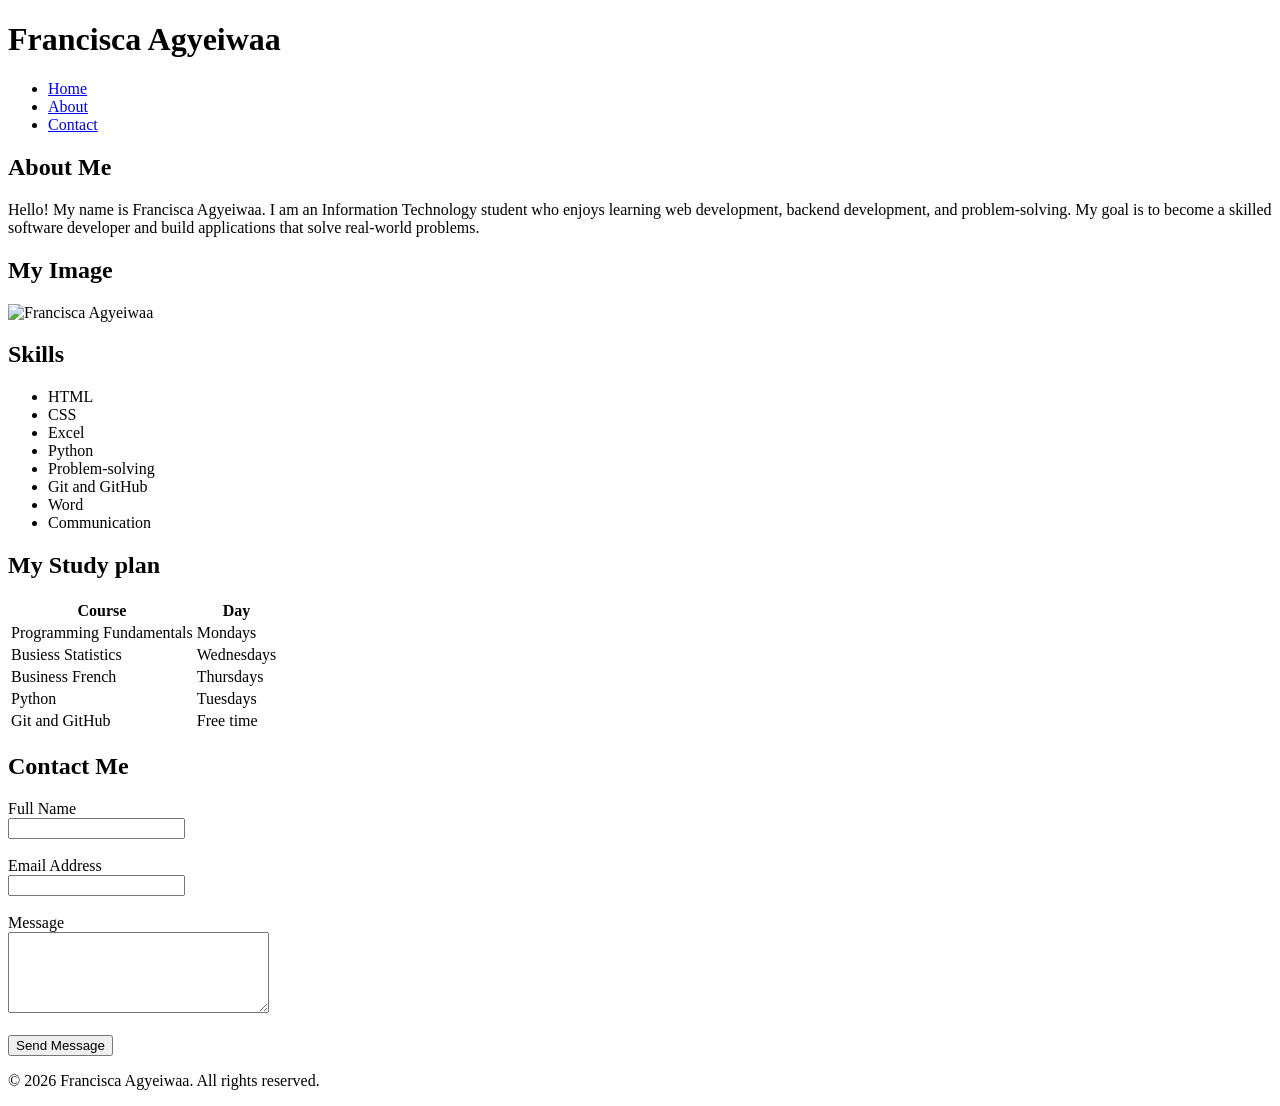
==== practice/index.html @ 4a4be18e "Build personal profile with semantic HTML" ====
<!DOCTYPE html>
<html lang="en">
<head>
    <meta charset="UTF-8">
    <meta name="viewport" content="width=device-width, initial-scale=1.0">
    <title>Francisca Agyeiwaa | Personal profile</title>
</head>
<body>
    <header>
        <h1>Francisca Agyeiwaa</h1>
    </header>
    <nav> 
        <ul>
            <li><a href="index.html">Home</a></li>
            <li><a href="about.html">About</a></li>
            <li><a href="contact.html">Contact</a></li>
        </ul>
    </nav>
    <main>
        <section id="bio">
            <h2>About Me</h2>
            <p>Hello! My name is Francisca Agyeiwaa. 
                 I am an Information
                Technology student who enjoys learning web development,
                backend development, and problem-solving. My goal is to
                become a skilled software developer and build applications
                that solve real-world problems.</p>
        </section>
        <section id="img">
            <h2>My Image</h2>
            <img src="C:\Users\ADMIN\OneDrive\Pictures\IMG-20251215-WA0071.jpg" alt="Francisca Agyeiwaa" width="200">
        </section>
        <section id="skills">
            <h2>Skills</h2>
            <ul>
                <li>HTML</li>
                <li>CSS</li>
                <li> Excel</li>
                <li>Python</li>
                <li>Problem-solving</li>
                <li>Git and GitHub</li>
                <li>Word</li>
                <li>Communication</li>
            </ul>
        </section>
        <section id="table">
            <h2>My Study plan</h2>
            <table>
                <tr>
                    <th>Course</th>
                    <th>Day</th>
                </tr>
                <tr>
                    <td>Programming Fundamentals</td>
                    <td>Mondays</td>
                </tr>
                <tr>
                    <td>Busiess Statistics</td>
                    <td>Wednesdays</td>
                </tr>
                <tr>
                    <td>Business French </td>
                    <td>Thursdays</td>
                </tr>
                <tr>
                    <td>Python</td>
                    <td>Tuesdays</td>
                </tr>
                <tr>
                    <td>Git and GitHub</td>
                    <td>Free time</td>
                </tr>
            </table>
        </section>
        <section id="contact">
             <h2>Contact Me</h2>

            <form action="#" method="post">

                <div>
                    <label for="name">Full Name</label><br>
                    <input type="text" id="name" name="name" required>
                </div>

                <br>

                <div>
                    <label for="email">Email Address</label><br>
                    <input type="email" id="email" name="email" required>
                </div>

                <br>

                <div>
                    <label for="message">Message</label><br>
                    <textarea id="message"
                              name="message"
                              rows="5"
                              cols="30"
                              required></textarea>
                </div>

                <br>

                <button type="submit">Send Message</button>

            </form>
        </section>

    </main>

    <footer>
        <p>&copy; 2026 Francisca Agyeiwaa. All rights reserved.</p>
    </footer>
        </section>
    </main>
</body>
</html>
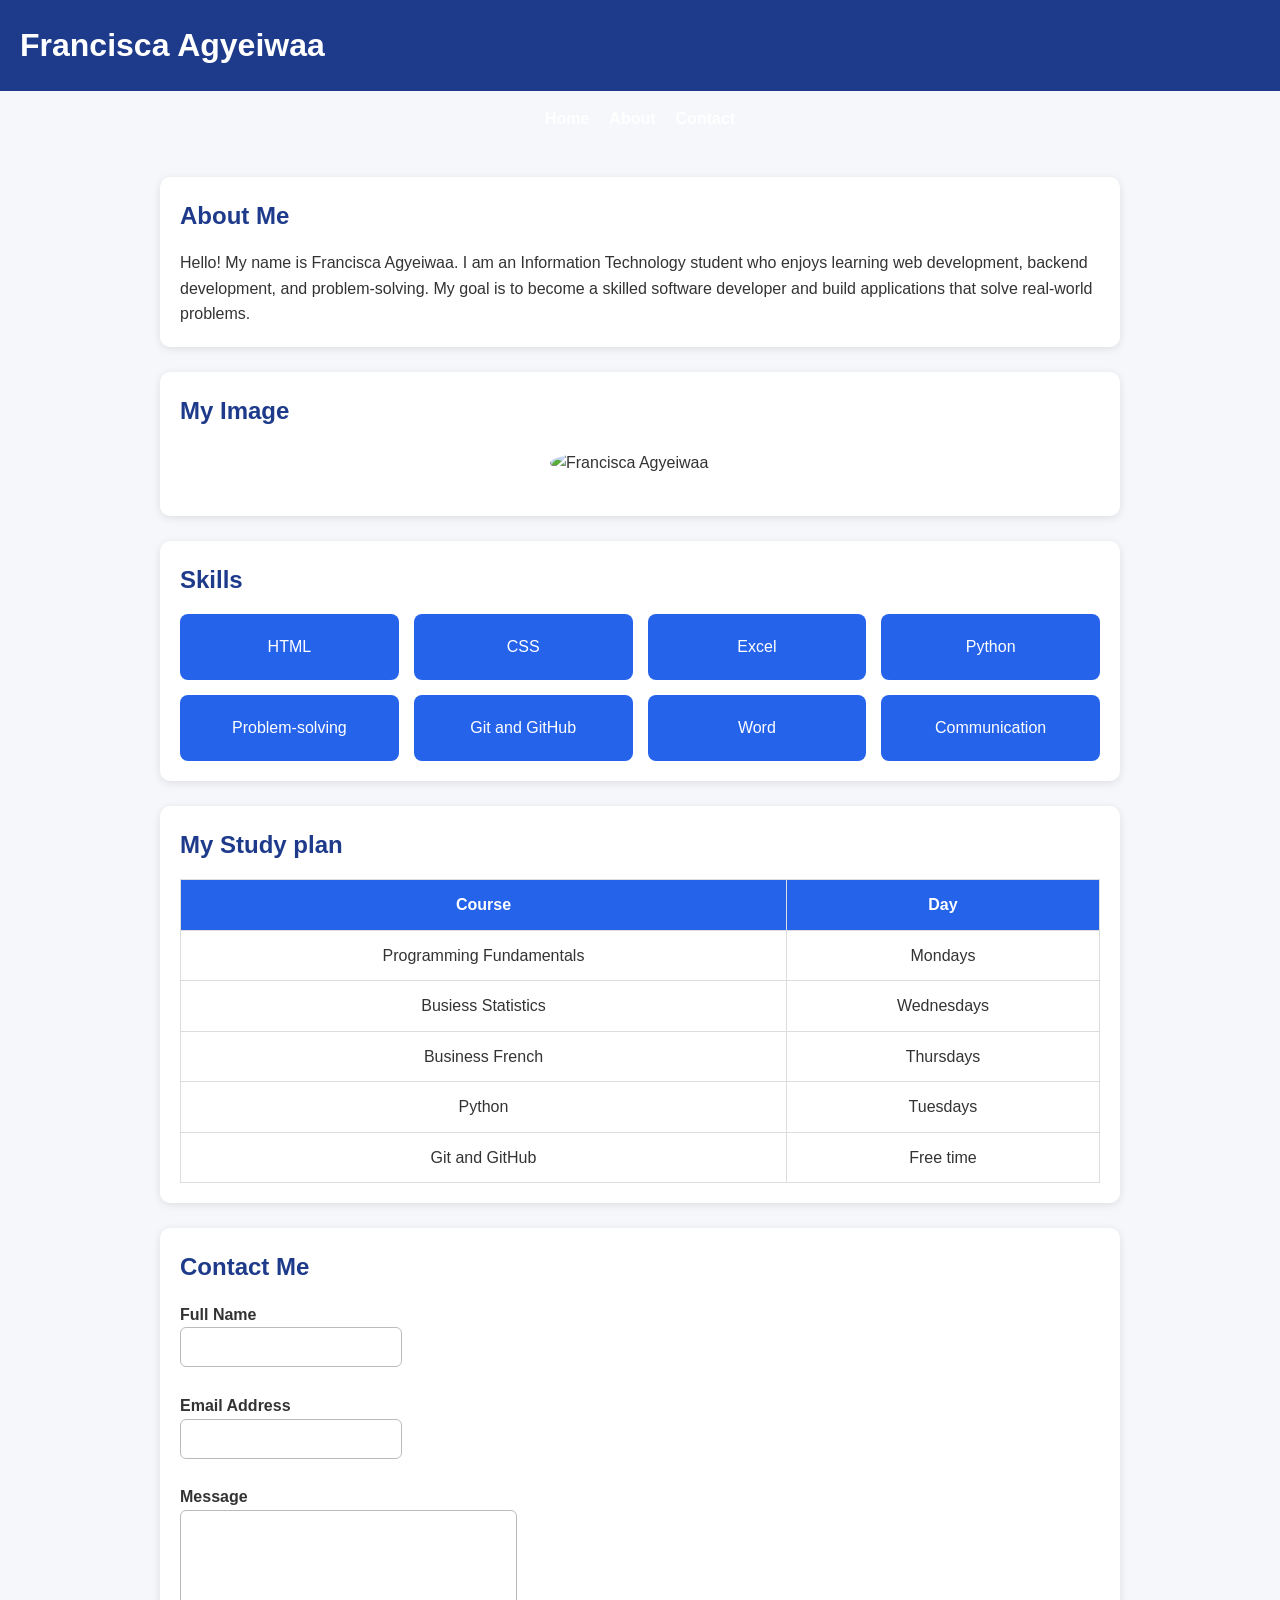
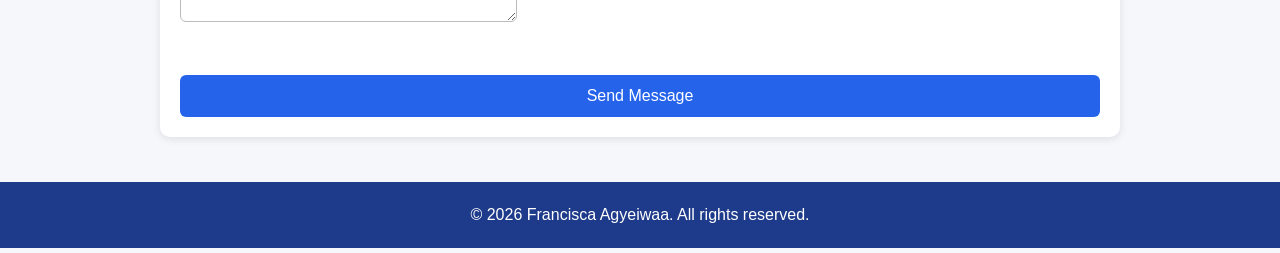
==== commit e82f5426: "Style personal profile page with responsive css" ====
--- a/practice/index.html
+++ b/practice/index.html
@@ -4,6 +4,7 @@
     <meta charset="UTF-8">
     <meta name="viewport" content="width=device-width, initial-scale=1.0">
     <title>Francisca Agyeiwaa | Personal profile</title>
+    <link rel="stylesheet" href="style.css">
 </head>
 <body>
     <header>
--- a/practice/style.css
+++ b/practice/style.css
@@ -0,0 +1,183 @@
+/* Reset */
+* {
+    margin: 0;
+    padding: 0;
+    box-sizing: border-box;
+}
+
+/* Body */
+body {
+    font-family: Arial, Helvetica, sans-serif;
+    line-height: 1.6;
+    background-color: #f5f7fa;
+    color: #333;
+}
+
+/* Header */
+header {
+    background-color: #1e3a8a;
+    color: white;
+    padding: 20px;
+}
+
+/* Navigation */
+nav ul {
+    display: flex;
+    justify-content: center;
+    list-style: none;
+    gap: 20px;
+    margin-top: 15px;
+}
+
+nav a {
+    text-decoration: none;
+    color: white;
+    font-weight: bold;
+}
+
+nav a:hover {
+    color: #facc15;
+}
+
+/* Main */
+main {
+    max-width: 1000px;
+    margin: auto;
+    padding: 20px;
+}
+
+/* Sections */
+section {
+    background: white;
+    margin: 25px 0;
+    padding: 20px;
+    border-radius: 10px;
+    box-shadow: 0 2px 8px rgba(0,0,0,0.1);
+}
+
+/* Profile Image */
+img {
+    display: block;
+    width: 180px;
+    max-width: 100%;
+    border-radius: 50%;
+    margin: 20px auto;
+}
+
+/* Headings */
+h2 {
+    margin-bottom: 15px;
+    color: #1e3a8a;
+}
+
+/* Skills Cards */
+#skills ul {
+    display: flex;
+    flex-wrap: wrap;
+    gap: 15px;
+    list-style: none;
+}
+
+#skills li {
+    flex: 1 1 180px;
+    background-color: #2563eb;
+    color: white;
+    padding: 20px;
+    text-align: center;
+    border-radius: 8px;
+    transition: transform 0.3s;
+}
+
+#skills li:hover {
+    transform: translateY(-5px);
+}
+
+/* Table */
+table {
+    width: 100%;
+    border-collapse: collapse;
+    margin-top: 15px;
+}
+
+th,
+td {
+    border: 1px solid #ddd;
+    padding: 12px;
+    text-align: center;
+}
+
+th {
+    background-color: #2563eb;
+    color: white;
+}
+
+/* Form */
+form {
+    display: flex;
+    flex-direction: column;
+}
+
+label {
+    margin-top: 15px;
+    margin-bottom: 5px;
+    font-weight: bold;
+}
+
+input,
+textarea {
+    padding: 10px;
+    border: 1px solid #bbb;
+    border-radius: 6px;
+    font-size: 16px;
+}
+
+textarea {
+    resize: vertical;
+}
+
+button {
+    margin-top: 20px;
+    padding: 12px;
+    background-color: #2563eb;
+    color: white;
+    border: none;
+    border-radius: 6px;
+    cursor: pointer;
+    font-size: 16px;
+    transition: background-color .3s;
+}
+
+button:hover {
+    background-color: #1d4ed8;
+}
+
+/* Footer */
+footer {
+    text-align: center;
+    padding: 20px;
+    background-color: #1e3a8a;
+    color: white;
+}
+
+/* Responsive Design */
+@media (max-width: 768px) {
+
+    nav ul {
+        flex-direction: column;
+        align-items: center;
+        gap: 10px;
+    }
+
+    #skills ul {
+        flex-direction: column;
+    }
+
+    img {
+        width: 140px;
+    }
+
+    section {
+        padding: 15px;
+    }
+
+}
